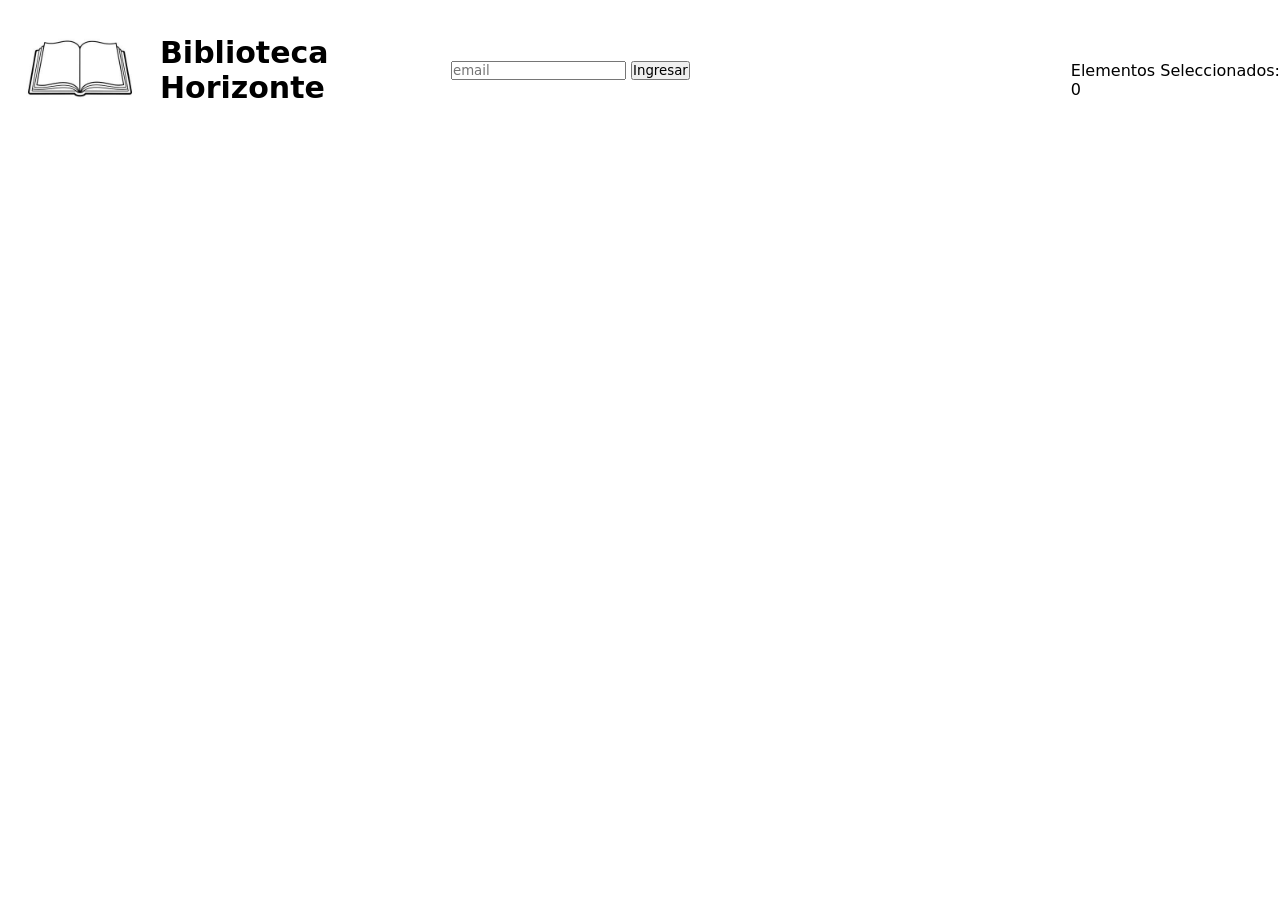
==== biblioteca/index.html @ 32837b73 "listo" ====
<!DOCTYPE html>
<html lang="es">
<head>
    <meta charset="UTF-8">
    <meta name="viewport" content="width=device-width, initial-scale=1.0">
    <meta name="author" content="Angelo Pomasongo">
    <title>Biblioteca Horizonte</title>
    <link rel="stylesheet" href="static/css/style.css">
</head>
<body>
    <header class="barra-navegacion">
            <div class="logo">
                <img src="static/images/logo.jpg" alt="Logo" class="logotipo" >
                <h1 class="titulo">Biblioteca <span>Horizonte</span></h1>
            </div>
            <div>
                <input type="email" placeholder="email">
                <button>Ingresar</button>
            </div>
            <div>
                <img src="" alt="">
                <p>Elementos Seleccionados:</p>
                <p>0</p>
            </div>
    </header>
    
</body>
</html>
---- biblioteca/static/css/style.css ----
* {
    box-sizing: border-box;
    margin: 0;
    padding: 0;
    font-family:system-ui, -apple-system, BlinkMacSystemFont, 'Segoe UI', Roboto, Oxygen, Ubuntu, Cantarell, 'Open Sans', 'Helvetica Neue', sans-serif;
}

.barra-navegacion{
    display: flex;
    justify-content: space-between;
    align-items: center;
    background-color: #ffffff;
}
.logo {
    display: flex;
    align-items: center;
    width: 60px;
    padding: 10px;
    margin-left: 10px;
}
.logotipo{
    width: 120px;
}
.titulo{
    font-size: 30px;
    padding: 20px;
}
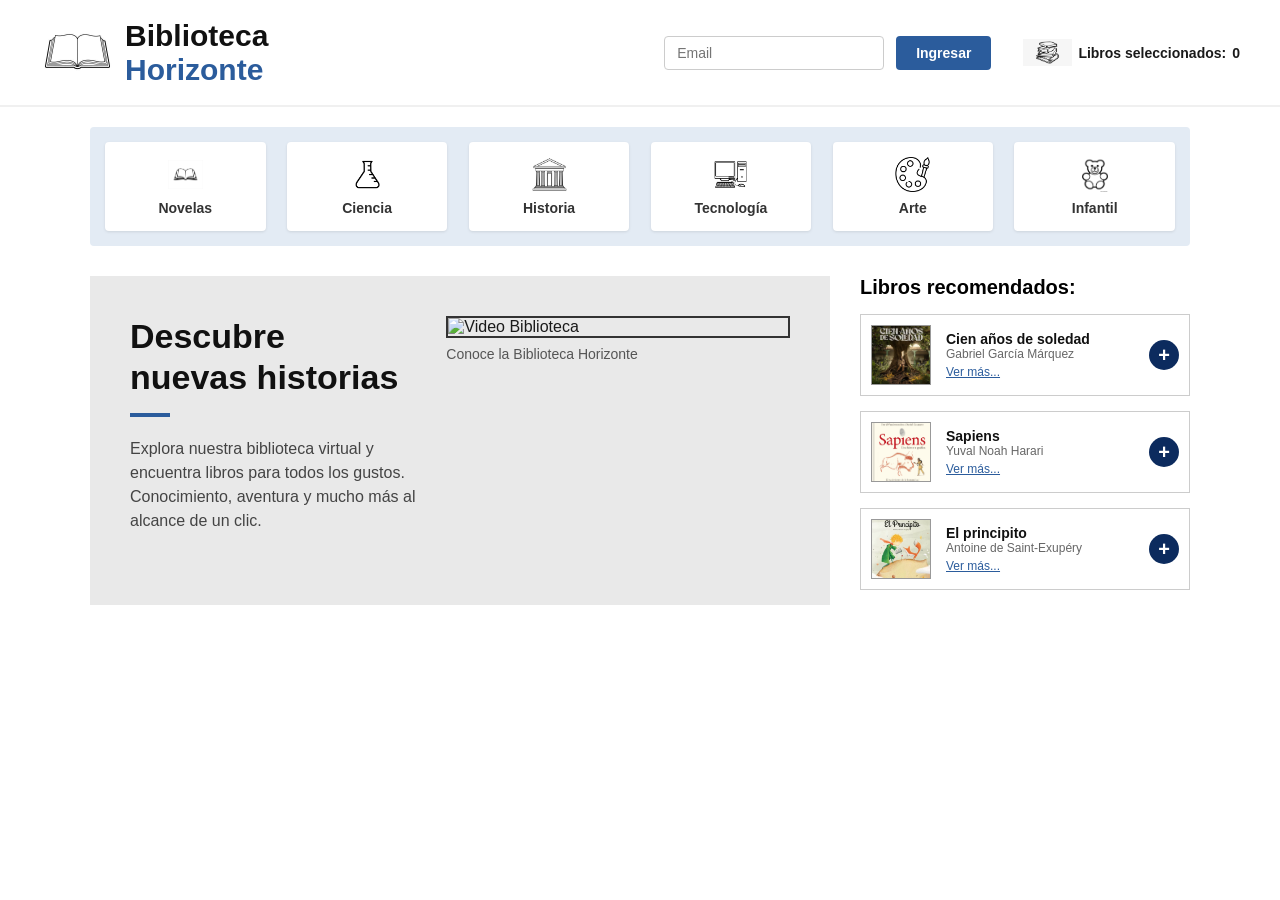
==== commit 065711c0: "nuevo" ====
--- a/biblioteca/index.html
+++ b/biblioteca/index.html
@@ -8,21 +8,107 @@
     <link rel="stylesheet" href="static/css/style.css">
 </head>
 <body>
-    <header class="barra-navegacion">
-            <div class="logo">
-                <img src="static/images/logo.jpg" alt="Logo" class="logotipo" >
-                <h1 class="titulo">Biblioteca <span>Horizonte</span></h1>
+
+    <header>
+        <div class="logo">
+            <img src="static/images/logo.jpg" alt="Logo" class="img-logo">
+            <div class="parrafo-nav">
+                <p class="color-negro">Biblioteca</p>
+                <p class="color-azul">Horizonte</p>
             </div>
-            <div>
-                <input type="email" placeholder="email">
-                <button>Ingresar</button>
+        </div>
+        <div class="controles">
+            <input type="text" id="correo" placeholder="Email">
+            <button class="btn-login" onclick="mostrarCorreo()">Ingresar</button>
+            <span class="carrito">
+                <img src="static/images/libros.jpg" alt="Libros" class="img-libro"> 
+                Libros seleccionados: <span id="num-carrito">0</span>
+            </span>
+        </div>
+    </header>
+
+    <nav class="menu">
+        <div class="item-menu">
+            <img src="static/images/novela.jpg" alt="Novelas" class="img-menu">
+            <p>Novelas</p>
+        </div>
+        <div class="item-menu">
+            <img src="static/images/ciencia.png" alt="Ciencia" class="img-menu">
+            <p>Ciencia</p>
+        </div>
+        <div class="item-menu">
+            <img src="static/images/historia.jpg" alt="Historia" class="img-menu">
+            <p>Historia</p>
+        </div>
+        <div class="item-menu">
+            <img src="static/images/tecnologia.jpg" alt="Tecnología" class="img-menu">
+            <p>Tecnología</p>
+        </div>
+        <div class="item-menu">
+            <img src="static/images/arte.jpg" alt="Arte" class="img-menu">
+            <p>Arte</p>
+        </div>
+        <div class="item-menu">
+            <img src="static/images/oso.png" alt="Infantil" class="img-menu">
+            <p>Infantil</p>
+        </div>
+    </nav>
+
+    <main>
+        <div class="seccion-gris">
+            <div class="texto-promo">
+                <h2>Descubre<br>nuevas historias</h2>
+                <div class="linea-decorativa"></div>
+                <p>Explora nuestra biblioteca virtual y encuentra libros para todos los gustos. Conocimiento, aventura y mucho más al alcance de un clic.</p>
             </div>
-            <div>
-                <img src="" alt="">
-                <p>Elementos Seleccionados:</p>
-                <p>0</p>
+
+            <div class="contenedor-media">
+                <img id="imagen-principal" src="image_bd9403.jpg" alt="Video Biblioteca" onmouseover="cambiarImagen()" onmouseout="imagenOriginal()">
+                <p class="subtitulo-media">Conoce la Biblioteca Horizonte</p>
             </div>
-    </header>
-    
+        </div>
+
+        <div class="seccion-recomendados">
+            <h3>Libros recomendados:</h3>
+
+            <div class="tarjeta">
+                <img src="static/images/cien años de soledad.jpg" alt="Cien años de soledad" class="img-recomendado">
+                <div class="info-tarjeta">
+                    <div class="detalle-libro">
+                        <strong>Cien años de soledad</strong>
+                        <span class="autor">Gabriel García Márquez</span>
+                        <a href="#">Ver más...</a>
+                    </div>
+                    <button class="btn-mas" onclick="sumarCarrito()">+</button>
+                </div>
+            </div>
+
+            <div class="tarjeta">
+                <img src="static/images/sapiens.jpg" alt="Sapiens" class="img-recomendado">
+                <div class="info-tarjeta">
+                    <div class="detalle-libro">
+                        <strong>Sapiens</strong>
+                        <span class="autor">Yuval Noah Harari</span>
+                        <a href="#">Ver más...</a>
+                    </div>
+                    <button class="btn-mas" onclick="sumarCarrito()">+</button>
+                </div>
+            </div>
+
+            <div class="tarjeta">
+                <img src="static/images/el principito.jpg" alt="El principito" class="img-recomendado">
+                <div class="info-tarjeta">
+                    <div class="detalle-libro">
+                        <strong>El principito</strong>
+                        <span class="autor">Antoine de Saint-Exupéry</span>
+                        <a href="#">Ver más...</a>
+                    </div>
+                    <button class="btn-mas" onclick="sumarCarrito()">+</button>
+                </div>
+            </div>
+        </div>
+    </main>
+
+    <script src="static/js/script.js"></script>
 </body>
 </html>
--- a/biblioteca/static/css/style.css
+++ b/biblioteca/static/css/style.css
@@ -2,26 +2,257 @@
     box-sizing: border-box;
     margin: 0;
     padding: 0;
-    font-family:system-ui, -apple-system, BlinkMacSystemFont, 'Segoe UI', Roboto, Oxygen, Ubuntu, Cantarell, 'Open Sans', 'Helvetica Neue', sans-serif;
-}
-
-.barra-navegacion{
-    display: flex;
-    justify-content: space-between;
-    align-items: center;
-    background-color: #ffffff;
-}
+    font-family: Arial, Helvetica, sans-serif;
+}
+
+body {
+    background-color: #ffffff;
+    color: #1a1a1a;
+}
+
+header {
+    display: flex;
+    justify-content: space-between;
+    align-items: center;
+    padding: 15px 40px;
+    background-color: #ffffff;
+    border-bottom: 2px solid #f0f0f0;
+}
+
 .logo {
     display: flex;
     align-items: center;
+    font-size: 30px;
+    font-weight: 800;
+}
+
+.img-logo {
+    width: 75px;
+    height: auto;
+    margin-right: 10px;
+}
+.parrafo-na{
+    display: flex;
+    flex-direction: column;
+}
+.color-azul {
+    color: #2b5c9c;
+}
+
+.color-negro {
+    color: #111111;
+    margin-right: 5px;
+}
+
+.controles {
+    display: flex;
+    align-items: center;
+    gap: 12px;
+}
+
+.controles input[type="text"] {
+    padding: 8px 12px;
+    border: 1px solid #ccc;
+    border-radius: 4px;
+    font-size: 14px;
+    width: 220px;
+}
+
+.btn-login {
+    background-color: #2b5c9c;
+    color: #ffffff;
+    border: none;
+    padding: 9px 20px;
+    font-size: 14px;
+    border-radius: 4px;
+    cursor: pointer;
+    font-weight: bold;
+}
+
+.carrito {
+    display: flex;
+    align-items: center;
+    margin-left: 20px;
+    font-size: 14px;
+    gap: 6px;
+    font-weight: bold;
+}
+
+.img-libro {
+    width: 49px;
+    height: auto;
+}
+
+.menu {
+    background-color: #e3ebf4;
+    display: flex;
+    justify-content: space-between;
+    align-items: center;
+    max-width: 1100px;
+    margin: 20px auto 30px auto;
+    padding: 15px;
+    border-radius: 4px;
+}
+
+.item-menu {
+    background-color: #ffffff;
+    display: flex;
+    flex-direction: column;
+    align-items: center;
+    justify-content: center;
+    width: 15%;
+    padding: 15px 0;
+    font-size: 14px;
+    color: #333333;
+    border-radius: 4px;
+    box-shadow: 0 1px 3px rgba(0,0,0,0.1);
+    font-weight: bold;
+}
+
+.img-menu {
+    width: 35px;
+    height: 35px;
+    object-fit: contain;
+    margin-bottom: 8px;
+}
+
+main {
+    display: flex;
+    max-width: 1100px;
+    margin: 0 auto;
+    gap: 30px;
+}
+
+.seccion-gris {
+    flex: 2;
+    background-color: #e9e9e9;
+    display: flex;
+    padding: 40px;
+    align-items: flex-start;
+    justify-content: space-between;
+}
+
+.texto-promo {
+    flex: 1;
+    padding-right: 30px;
+}
+
+.texto-promo h2 {
+    font-size: 34px;
+    line-height: 1.2;
+    font-weight: 800;
+    color: #111111;
+    margin-bottom: 15px;
+}
+
+.linea-decorativa {
+    width: 40px;
+    height: 4px;
+    background-color: #2b5c9c;
+    margin-bottom: 20px;
+}
+
+.texto-promo p {
+    font-size: 16px;
+    line-height: 1.5;
+    color: #444444;
+}
+
+.contenedor-media {
+    flex: 1.2;
+    display: flex;
+    flex-direction: column;
+}
+
+#imagen-principal {
+    width: 100%;
+    height: auto;
+    object-fit: cover;
+    border: 2px solid #333;
+    cursor: pointer;
+}
+
+.subtitulo-media {
+    margin-top: 8px;
+    font-size: 14px;
+    color: #555555;
+    font-weight: normal;
+}
+
+.seccion-recomendados {
+    flex: 1;
+    display: flex;
+    flex-direction: column;
+}
+
+.seccion-recomendados h3 {
+    font-size: 20px;
+    font-weight: 800;
+    margin-bottom: 15px;
+    color: #000000;
+}
+
+.tarjeta {
+    display: flex;
+    align-items: center;
+    border: 1px solid #cccccc;
+    padding: 10px;
+    margin-bottom: 15px;
+    background-color: #ffffff;
+}
+
+.img-recomendado {
     width: 60px;
-    padding: 10px;
-    margin-left: 10px;
-}
-.logotipo{
-    width: 120px;
-}
-.titulo{
-    font-size: 30px;
-    padding: 20px;
+    height: 60px;
+    object-fit: cover;
+    border: 1px solid #999999;
+    margin-right: 15px;
+}
+
+.info-tarjeta {
+    display: flex;
+    flex: 1;
+    justify-content: space-between;
+    align-items: center;
+}
+
+.detalle-libro {
+    display: flex;
+    flex-direction: column;
+}
+
+.detalle-libro strong {
+    font-size: 14px;
+    font-weight: bold;
+    color: #111111;
+}
+
+.detalle-libro .autor {
+    font-size: 12px;
+    color: #666666;
+    margin-bottom: 4px;
+}
+
+.detalle-libro a {
+    font-size: 12px;
+    color: #2b5c9c;
+}
+
+.detalle-libro a:hover {
+    text-decoration: none;
+}
+
+.btn-mas {
+    background-color: #0c2b5e;
+    color: #ffffff;
+    border: none;
+    width: 30px;
+    height: 30px;
+    border-radius: 50%;
+    font-size: 20px;
+    font-weight: bold;
+    cursor: pointer;
+    display: flex;
+    align-items: center;
+    justify-content: center;
 }
